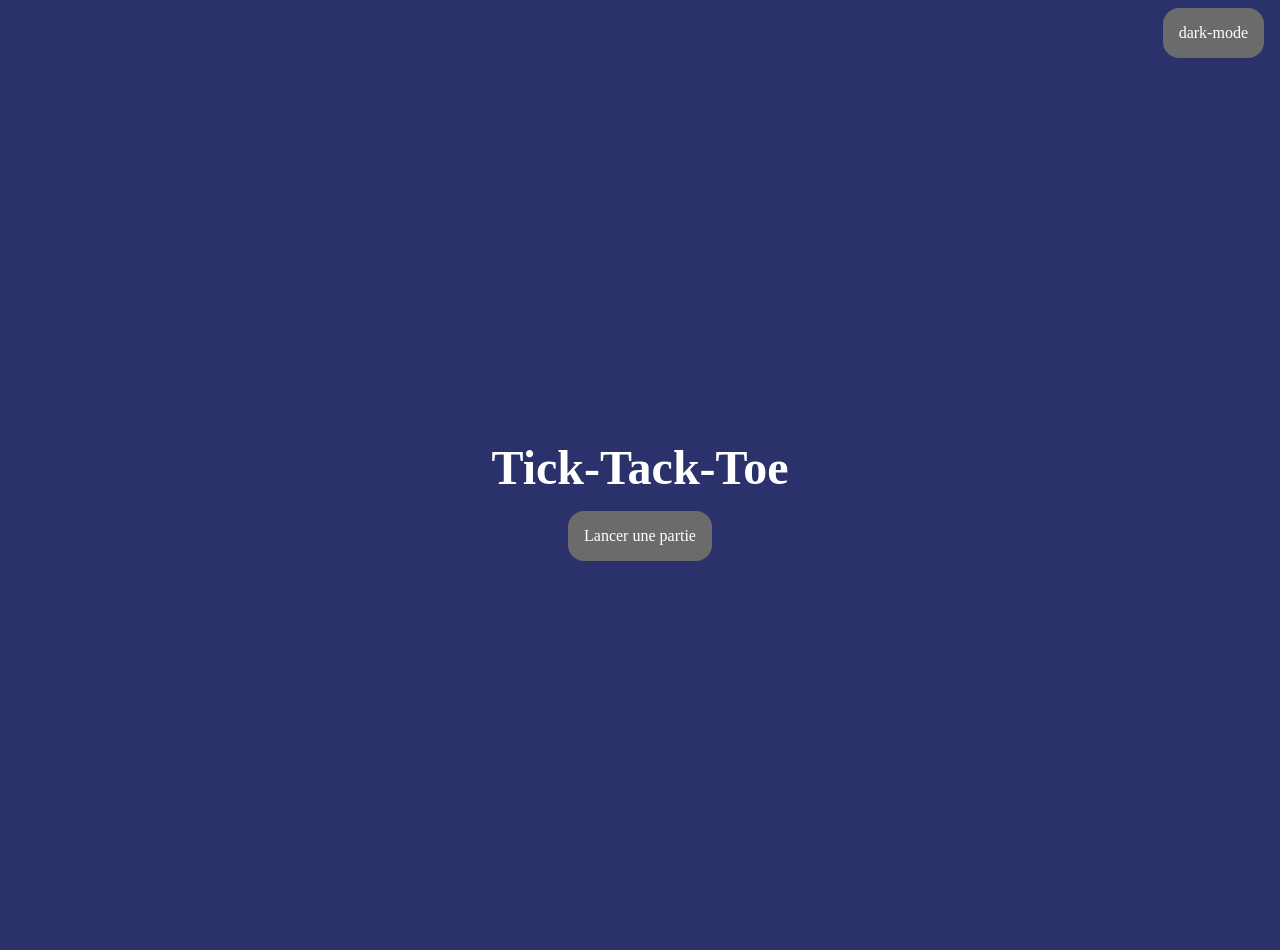
==== index.html @ 81502cf8 "Ajout d'interface et d'un peut d'interactiviter" ====
<!doctype html>
<html lang="en">
    <head>
        <meta charset="UTF-8" />
        <meta name="viewport" content="width=device-width, initial-scale=1.0" />
        <title>Document</title>
        <!-- plus tailwinds -->
        <link rel="stylesheet" href="style.css" />
        <script src="index.js" defer></script>
    </head>

    <body>
        <header>
            <button class="l-mode">dark-mode</button>
        </header>

        <div class="menu">
            <div class="title">
                <h1><span>Tick</span>-<span>Tack</span>-<span>Toe</span></h1>
            </div>
            <button><a href="game.html">Lancer une partie</a></button>
        </div>
    </body>
</html>
---- style.css ----
:root {
    color-scheme: dark;

    --primary-color: light-dark(white, oklch(34% 0.1 275));
    --secondary-color: light-dark(oklch(34% 0.1 275), white);

    --primary-txt: light-dark(oklch(34% 0.1 275), white);
    --secondary-txt: light-dark(white, oklch(34% 0.1 275));

    --font-1: "Comic Sans MS";
    --font-2: arial;

    --heading: 24px;
    --med: 16px;
}

* {
    margin: 0%;
    padding: 0;
    box-sizing: border-box;
}

html {
    height: 100%;
    color: var(--primary-txt);
}

body {
    height: 100dvh;
    background: var(--primary-color) no-repeat;
    font-family: var(--font-1);
    font-size: var(--med);
}

header {
    width: 100%;
    display: flex;
    padding: 0.5em 1em;
    justify-content: end;

    .l-mode {
        padding: 1em;
    }
}

button {
    border: none;
    border-radius: 1em;
    transition: 0.5s;
    font-family: inherit;
    font-size: var(--med);
    overflow: hidden;
}
button:hover {
    background: var(--secondary-color);
    color: var(--secondary-txt);
}
a {
    padding: 1em;
    display: inline-block;
    width: 100%;
    height: 100%;
    color: inherit;
    text-decoration: none;
}

.menu {
    color: var(--secondary-color);
    height: 100%;
    display: flex;
    flex-direction: column;
    justify-content: center;
    align-items: center;
    gap: 1em;
    translate: 0 -1em;

    .title {
        font-size: var(--heading);
    }
}
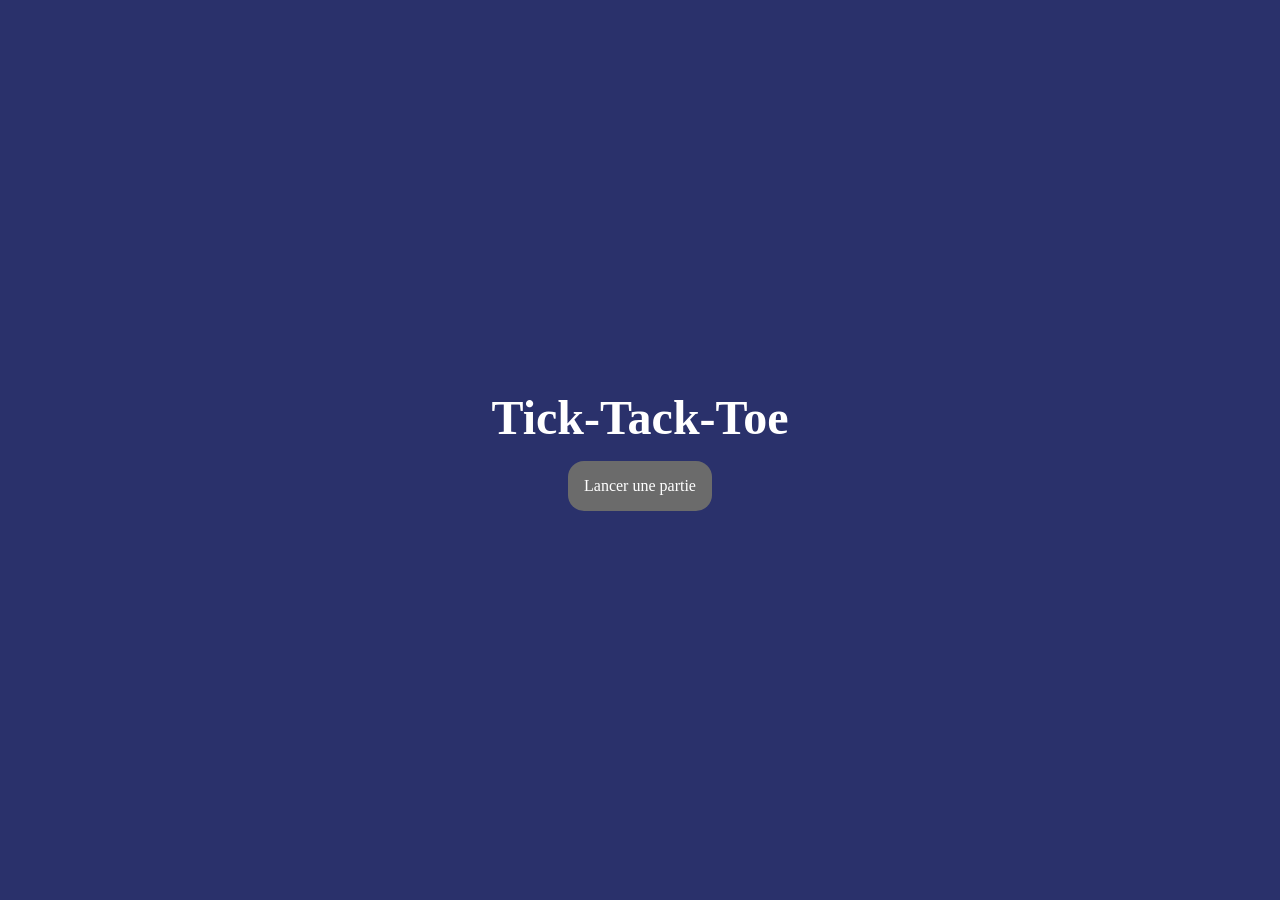
==== commit 4882e0cd: "Change index" ====
--- a/index.html
+++ b/index.html
@@ -6,12 +6,12 @@
         <title>Document</title>
         <!-- plus tailwinds -->
         <link rel="stylesheet" href="style.css" />
-        <script src="index.js" defer></script>
+        <!-- <script src="index.js" defer></script> -->
     </head>
 
     <body>
         <header>
-            <button class="l-mode">dark-mode</button>
+            <!-- <button class="l-mode">dark-mode</button> -->
         </header>
 
         <div class="menu">
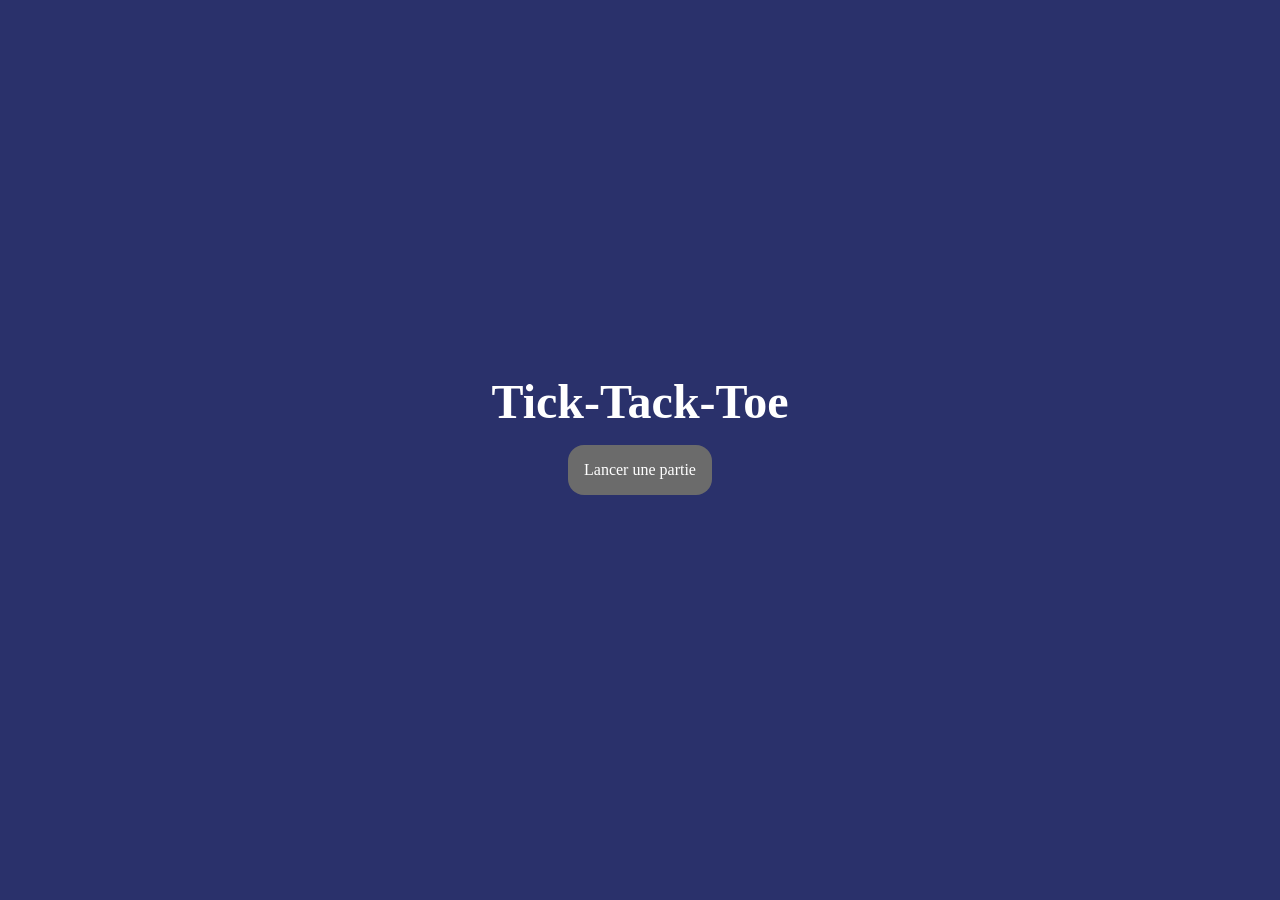
==== commit 4a4d8942: "change index.html" ====
--- a/index.html
+++ b/index.html
@@ -6,14 +6,9 @@
         <title>Document</title>
         <!-- plus tailwinds -->
         <link rel="stylesheet" href="style.css" />
-        <!-- <script src="index.js" defer></script> -->
     </head>
 
     <body>
-        <header>
-            <!-- <button class="l-mode">dark-mode</button> -->
-        </header>
-
         <div class="menu">
             <div class="title">
                 <h1><span>Tick</span>-<span>Tack</span>-<span>Toe</span></h1>
